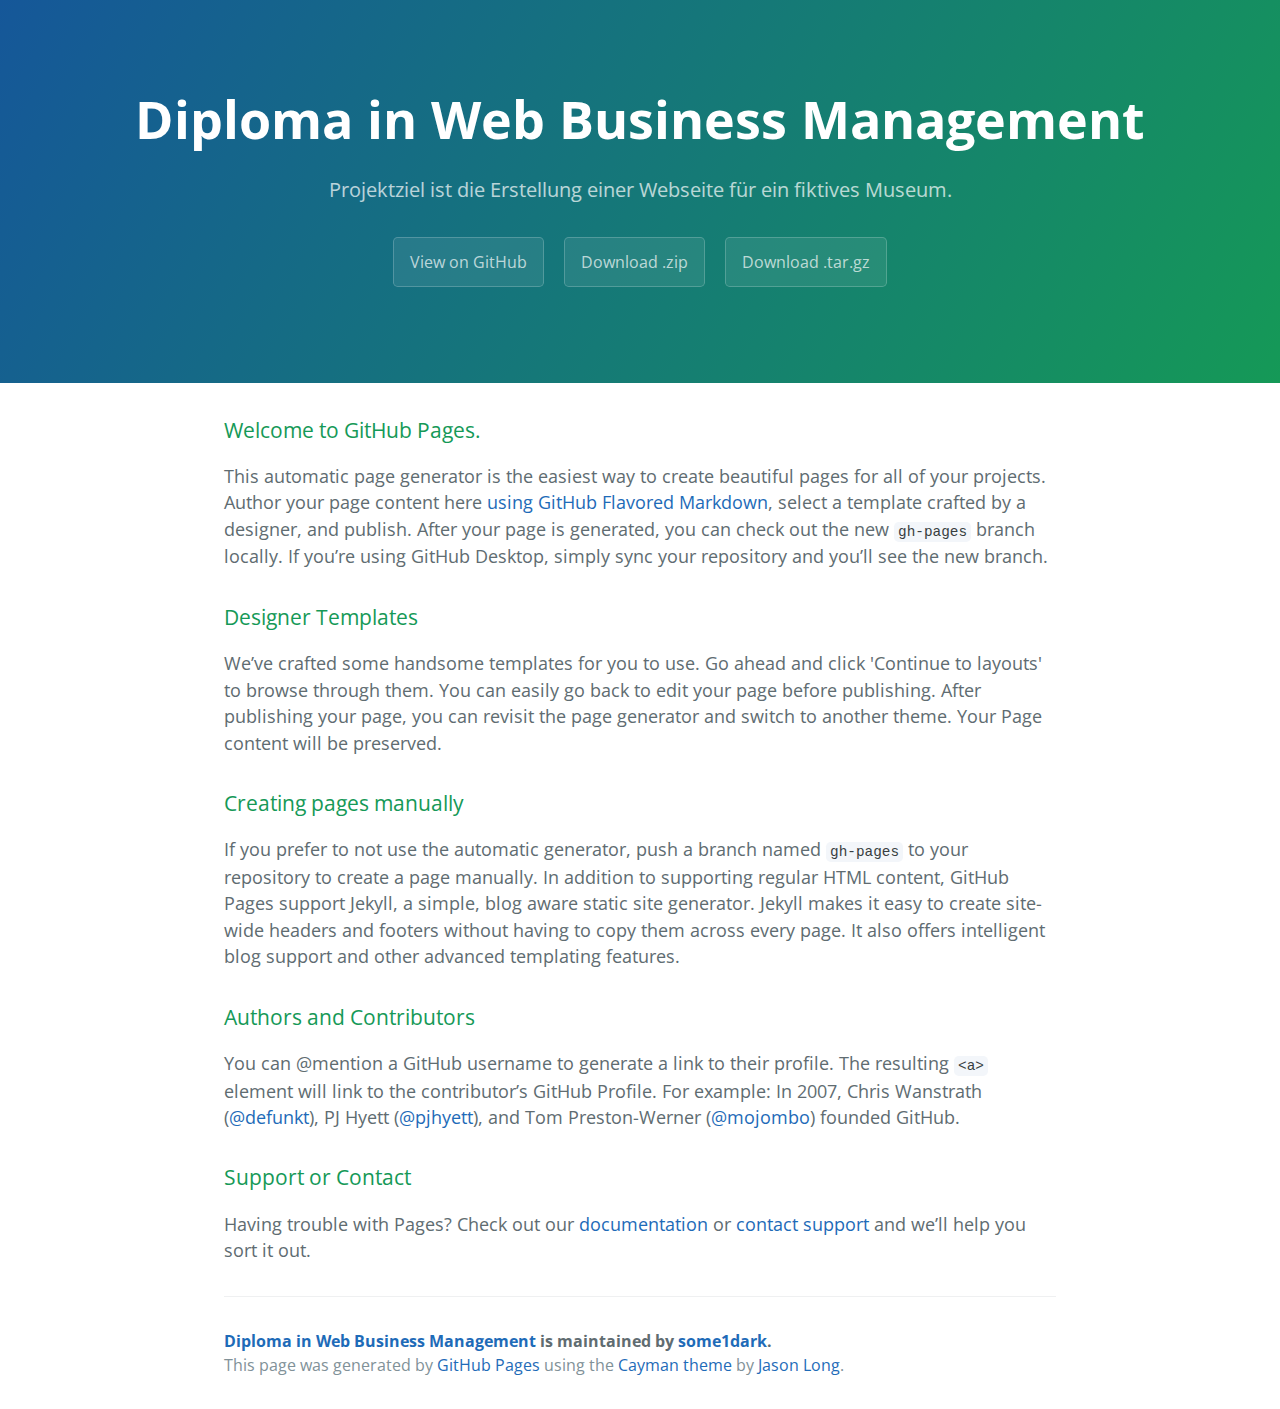
==== index.html @ 63b3d82c "Create gh-pages branch via GitHub" ====
<!DOCTYPE html>
<html lang="en-us">
  <head>
    <meta charset="UTF-8">
    <title>Diploma in Web Business Management by some1dark</title>
    <meta name="viewport" content="width=device-width, initial-scale=1">
    <link rel="stylesheet" type="text/css" href="stylesheets/normalize.css" media="screen">
    <link href='https://fonts.googleapis.com/css?family=Open+Sans:400,700' rel='stylesheet' type='text/css'>
    <link rel="stylesheet" type="text/css" href="stylesheets/stylesheet.css" media="screen">
    <link rel="stylesheet" type="text/css" href="stylesheets/github-light.css" media="screen">
  </head>
  <body>
    <section class="page-header">
      <h1 class="project-name">Diploma in Web Business Management</h1>
      <h2 class="project-tagline">Projektziel ist die Erstellung einer Webseite für ein fiktives Museum.</h2>
      <a href="https://github.com/some1dark/Web-Business-Management-Diploma" class="btn">View on GitHub</a>
      <a href="https://github.com/some1dark/Web-Business-Management-Diploma/zipball/master" class="btn">Download .zip</a>
      <a href="https://github.com/some1dark/Web-Business-Management-Diploma/tarball/master" class="btn">Download .tar.gz</a>
    </section>

    <section class="main-content">
      <h3>
<a id="welcome-to-github-pages" class="anchor" href="#welcome-to-github-pages" aria-hidden="true"><span aria-hidden="true" class="octicon octicon-link"></span></a>Welcome to GitHub Pages.</h3>

<p>This automatic page generator is the easiest way to create beautiful pages for all of your projects. Author your page content here <a href="https://guides.github.com/features/mastering-markdown/">using GitHub Flavored Markdown</a>, select a template crafted by a designer, and publish. After your page is generated, you can check out the new <code>gh-pages</code> branch locally. If you’re using GitHub Desktop, simply sync your repository and you’ll see the new branch.</p>

<h3>
<a id="designer-templates" class="anchor" href="#designer-templates" aria-hidden="true"><span aria-hidden="true" class="octicon octicon-link"></span></a>Designer Templates</h3>

<p>We’ve crafted some handsome templates for you to use. Go ahead and click 'Continue to layouts' to browse through them. You can easily go back to edit your page before publishing. After publishing your page, you can revisit the page generator and switch to another theme. Your Page content will be preserved.</p>

<h3>
<a id="creating-pages-manually" class="anchor" href="#creating-pages-manually" aria-hidden="true"><span aria-hidden="true" class="octicon octicon-link"></span></a>Creating pages manually</h3>

<p>If you prefer to not use the automatic generator, push a branch named <code>gh-pages</code> to your repository to create a page manually. In addition to supporting regular HTML content, GitHub Pages support Jekyll, a simple, blog aware static site generator. Jekyll makes it easy to create site-wide headers and footers without having to copy them across every page. It also offers intelligent blog support and other advanced templating features.</p>

<h3>
<a id="authors-and-contributors" class="anchor" href="#authors-and-contributors" aria-hidden="true"><span aria-hidden="true" class="octicon octicon-link"></span></a>Authors and Contributors</h3>

<p>You can @mention a GitHub username to generate a link to their profile. The resulting <code>&lt;a&gt;</code> element will link to the contributor’s GitHub Profile. For example: In 2007, Chris Wanstrath (<a href="https://github.com/defunkt" class="user-mention">@defunkt</a>), PJ Hyett (<a href="https://github.com/pjhyett" class="user-mention">@pjhyett</a>), and Tom Preston-Werner (<a href="https://github.com/mojombo" class="user-mention">@mojombo</a>) founded GitHub.</p>

<h3>
<a id="support-or-contact" class="anchor" href="#support-or-contact" aria-hidden="true"><span aria-hidden="true" class="octicon octicon-link"></span></a>Support or Contact</h3>

<p>Having trouble with Pages? Check out our <a href="https://help.github.com/pages">documentation</a> or <a href="https://github.com/contact">contact support</a> and we’ll help you sort it out.</p>

      <footer class="site-footer">
        <span class="site-footer-owner"><a href="https://github.com/some1dark/Web-Business-Management-Diploma">Diploma in Web Business Management</a> is maintained by <a href="https://github.com/some1dark">some1dark</a>.</span>

        <span class="site-footer-credits">This page was generated by <a href="https://pages.github.com">GitHub Pages</a> using the <a href="https://github.com/jasonlong/cayman-theme">Cayman theme</a> by <a href="https://twitter.com/jasonlong">Jason Long</a>.</span>
      </footer>

    </section>

  
  </body>
</html>
---- stylesheets/stylesheet.css ----
* {
  box-sizing: border-box; }

body {
  padding: 0;
  margin: 0;
  font-family: "Open Sans", "Helvetica Neue", Helvetica, Arial, sans-serif;
  font-size: 16px;
  line-height: 1.5;
  color: #606c71; }

a {
  color: #1e6bb8;
  text-decoration: none; }
  a:hover {
    text-decoration: underline; }

.btn {
  display: inline-block;
  margin-bottom: 1rem;
  color: rgba(255, 255, 255, 0.7);
  background-color: rgba(255, 255, 255, 0.08);
  border-color: rgba(255, 255, 255, 0.2);
  border-style: solid;
  border-width: 1px;
  border-radius: 0.3rem;
  transition: color 0.2s, background-color 0.2s, border-color 0.2s; }
  .btn + .btn {
    margin-left: 1rem; }

.btn:hover {
  color: rgba(255, 255, 255, 0.8);
  text-decoration: none;
  background-color: rgba(255, 255, 255, 0.2);
  border-color: rgba(255, 255, 255, 0.3); }

@media screen and (min-width: 64em) {
  .btn {
    padding: 0.75rem 1rem; } }

@media screen and (min-width: 42em) and (max-width: 64em) {
  .btn {
    padding: 0.6rem 0.9rem;
    font-size: 0.9rem; } }

@media screen and (max-width: 42em) {
  .btn {
    display: block;
    width: 100%;
    padding: 0.75rem;
    font-size: 0.9rem; }
    .btn + .btn {
      margin-top: 1rem;
      margin-left: 0; } }

.page-header {
  color: #fff;
  text-align: center;
  background-color: #159957;
  background-image: linear-gradient(120deg, #155799, #159957); }

@media screen and (min-width: 64em) {
  .page-header {
    padding: 5rem 6rem; } }

@media screen and (min-width: 42em) and (max-width: 64em) {
  .page-header {
    padding: 3rem 4rem; } }

@media screen and (max-width: 42em) {
  .page-header {
    padding: 2rem 1rem; } }

.project-name {
  margin-top: 0;
  margin-bottom: 0.1rem; }

@media screen and (min-width: 64em) {
  .project-name {
    font-size: 3.25rem; } }

@media screen and (min-width: 42em) and (max-width: 64em) {
  .project-name {
    font-size: 2.25rem; } }

@media screen and (max-width: 42em) {
  .project-name {
    font-size: 1.75rem; } }

.project-tagline {
  margin-bottom: 2rem;
  font-weight: normal;
  opacity: 0.7; }

@media screen and (min-width: 64em) {
  .project-tagline {
    font-size: 1.25rem; } }

@media screen and (min-width: 42em) and (max-width: 64em) {
  .project-tagline {
    font-size: 1.15rem; } }

@media screen and (max-width: 42em) {
  .project-tagline {
    font-size: 1rem; } }

.main-content :first-child {
  margin-top: 0; }
.main-content img {
  max-width: 100%; }
.main-content h1, .main-content h2, .main-content h3, .main-content h4, .main-content h5, .main-content h6 {
  margin-top: 2rem;
  margin-bottom: 1rem;
  font-weight: normal;
  color: #159957; }
.main-content p {
  margin-bottom: 1em; }
.main-content code {
  padding: 2px 4px;
  font-family: Consolas, "Liberation Mono", Menlo, Courier, monospace;
  font-size: 0.9rem;
  color: #383e41;
  background-color: #f3f6fa;
  border-radius: 0.3rem; }
.main-content pre {
  padding: 0.8rem;
  margin-top: 0;
  margin-bottom: 1rem;
  font: 1rem Consolas, "Liberation Mono", Menlo, Courier, monospace;
  color: #567482;
  word-wrap: normal;
  background-color: #f3f6fa;
  border: solid 1px #dce6f0;
  border-radius: 0.3rem; }
  .main-content pre > code {
    padding: 0;
    margin: 0;
    font-size: 0.9rem;
    color: #567482;
    word-break: normal;
    white-space: pre;
    background: transparent;
    border: 0; }
.main-content .highlight {
  margin-bottom: 1rem; }
  .main-content .highlight pre {
    margin-bottom: 0;
    word-break: normal; }
.main-content .highlight pre, .main-content pre {
  padding: 0.8rem;
  overflow: auto;
  font-size: 0.9rem;
  line-height: 1.45;
  border-radius: 0.3rem; }
.main-content pre code, .main-content pre tt {
  display: inline;
  max-width: initial;
  padding: 0;
  margin: 0;
  overflow: initial;
  line-height: inherit;
  word-wrap: normal;
  background-color: transparent;
  border: 0; }
  .main-content pre code:before, .main-content pre code:after, .main-content pre tt:before, .main-content pre tt:after {
    content: normal; }
.main-content ul, .main-content ol {
  margin-top: 0; }
.main-content blockquote {
  padding: 0 1rem;
  margin-left: 0;
  color: #819198;
  border-left: 0.3rem solid #dce6f0; }
  .main-content blockquote > :first-child {
    margin-top: 0; }
  .main-content blockquote > :last-child {
    margin-bottom: 0; }
.main-content table {
  display: block;
  width: 100%;
  overflow: auto;
  word-break: normal;
  word-break: keep-all; }
  .main-content table th {
    font-weight: bold; }
  .main-content table th, .main-content table td {
    padding: 0.5rem 1rem;
    border: 1px solid #e9ebec; }
.main-content dl {
  padding: 0; }
  .main-content dl dt {
    padding: 0;
    margin-top: 1rem;
    font-size: 1rem;
    font-weight: bold; }
  .main-content dl dd {
    padding: 0;
    margin-bottom: 1rem; }
.main-content hr {
  height: 2px;
  padding: 0;
  margin: 1rem 0;
  background-color: #eff0f1;
  border: 0; }

@media screen and (min-width: 64em) {
  .main-content {
    max-width: 64rem;
    padding: 2rem 6rem;
    margin: 0 auto;
    font-size: 1.1rem; } }

@media screen and (min-width: 42em) and (max-width: 64em) {
  .main-content {
    padding: 2rem 4rem;
    font-size: 1.1rem; } }

@media screen and (max-width: 42em) {
  .main-content {
    padding: 2rem 1rem;
    font-size: 1rem; } }

.site-footer {
  padding-top: 2rem;
  margin-top: 2rem;
  border-top: solid 1px #eff0f1; }

.site-footer-owner {
  display: block;
  font-weight: bold; }

.site-footer-credits {
  color: #819198; }

@media screen and (min-width: 64em) {
  .site-footer {
    font-size: 1rem; } }

@media screen and (min-width: 42em) and (max-width: 64em) {
  .site-footer {
    font-size: 1rem; } }

@media screen and (max-width: 42em) {
  .site-footer {
    font-size: 0.9rem; } }
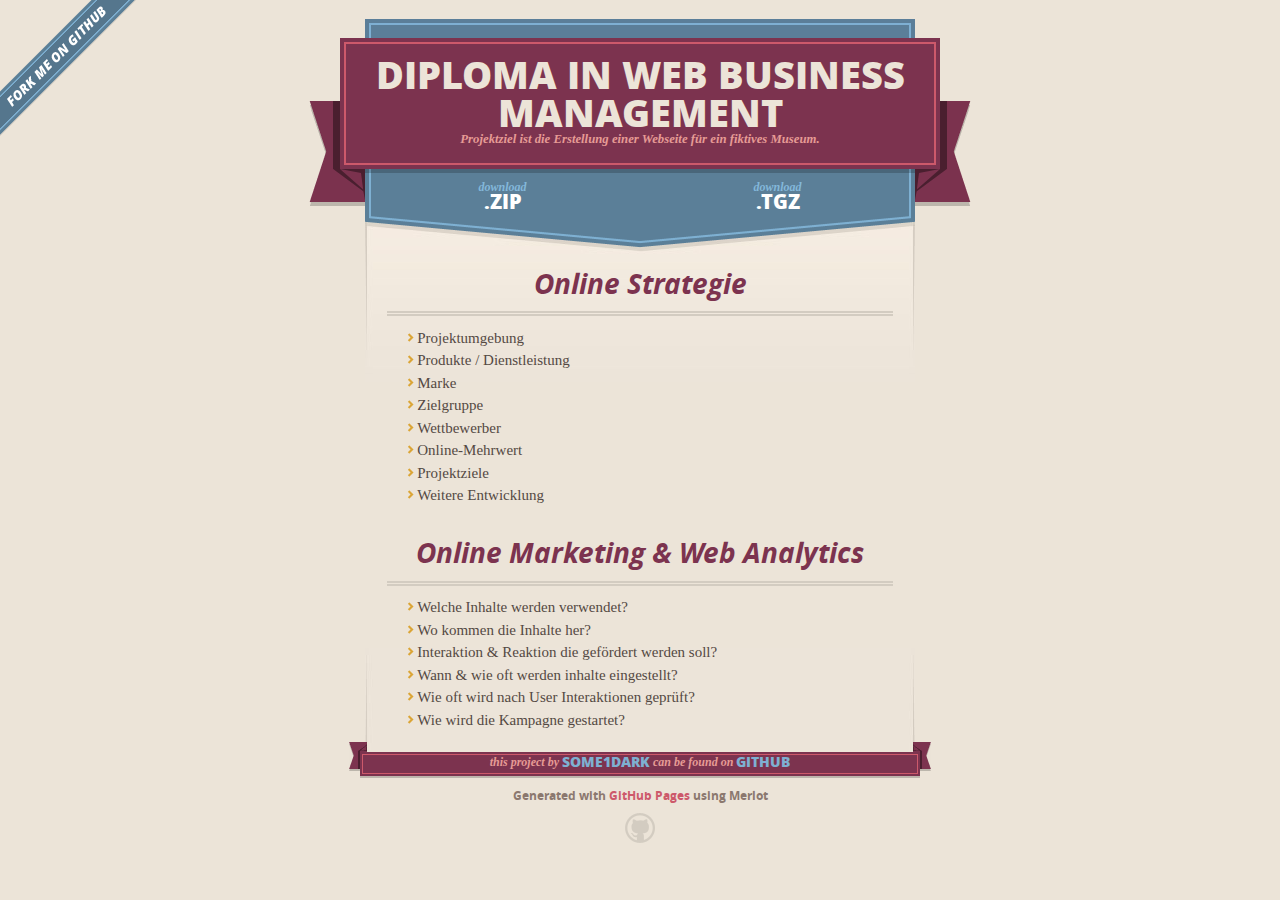
==== commit 21f897fb: "Create gh-pages branch via GitHub" ====
--- a/index.html
+++ b/index.html
@@ -1,57 +1,92 @@
 <!DOCTYPE html>
-<html lang="en-us">
+<html>
   <head>
-    <meta charset="UTF-8">
+    <meta charset='utf-8'>
+    <meta http-equiv="X-UA-Compatible" content="chrome=1">
+    <meta name="viewport" content="width=640">
+
+    <link rel="stylesheet" href="stylesheets/core.css" media="screen">
+    <link rel="stylesheet" href="stylesheets/mobile.css" media="handheld, only screen and (max-device-width:640px)">
+    <link rel="stylesheet" href="stylesheets/github-light.css">
+
+    <script type="text/javascript" src="javascripts/modernizr.js"></script>
+    <script type="text/javascript" src="https://ajax.googleapis.com/ajax/libs/jquery/1.7.1/jquery.min.js"></script>
+    <script type="text/javascript" src="javascripts/headsmart.min.js"></script>
+    <script type="text/javascript">
+      $(document).ready(function () {
+        $('#main_content').headsmart()
+      })
+    </script>
     <title>Diploma in Web Business Management by some1dark</title>
-    <meta name="viewport" content="width=device-width, initial-scale=1">
-    <link rel="stylesheet" type="text/css" href="stylesheets/normalize.css" media="screen">
-    <link href='https://fonts.googleapis.com/css?family=Open+Sans:400,700' rel='stylesheet' type='text/css'>
-    <link rel="stylesheet" type="text/css" href="stylesheets/stylesheet.css" media="screen">
-    <link rel="stylesheet" type="text/css" href="stylesheets/github-light.css" media="screen">
   </head>
+
   <body>
-    <section class="page-header">
-      <h1 class="project-name">Diploma in Web Business Management</h1>
-      <h2 class="project-tagline">Projektziel ist die Erstellung einer Webseite für ein fiktives Museum.</h2>
-      <a href="https://github.com/some1dark/Web-Business-Management-Diploma" class="btn">View on GitHub</a>
-      <a href="https://github.com/some1dark/Web-Business-Management-Diploma/zipball/master" class="btn">Download .zip</a>
-      <a href="https://github.com/some1dark/Web-Business-Management-Diploma/tarball/master" class="btn">Download .tar.gz</a>
-    </section>
+    <a id="forkme_banner" href="https://github.com/some1dark/Web-Business-Management-Diploma">View on GitHub</a>
+    <div class="shell">
 
-    <section class="main-content">
-      <h3>
-<a id="welcome-to-github-pages" class="anchor" href="#welcome-to-github-pages" aria-hidden="true"><span aria-hidden="true" class="octicon octicon-link"></span></a>Welcome to GitHub Pages.</h3>
+      <header>
+        <span class="ribbon-outer">
+          <span class="ribbon-inner">
+            <h1>Diploma in Web Business Management</h1>
+            <h2>Projektziel ist die Erstellung einer Webseite für ein fiktives Museum.</h2>
+          </span>
+          <span class="left-tail"></span>
+          <span class="right-tail"></span>
+        </span>
+      </header>
 
-<p>This automatic page generator is the easiest way to create beautiful pages for all of your projects. Author your page content here <a href="https://guides.github.com/features/mastering-markdown/">using GitHub Flavored Markdown</a>, select a template crafted by a designer, and publish. After your page is generated, you can check out the new <code>gh-pages</code> branch locally. If you’re using GitHub Desktop, simply sync your repository and you’ll see the new branch.</p>
+      <section id="downloads">
+        <span class="inner">
+          <a href="https://github.com/some1dark/Web-Business-Management-Diploma/zipball/master" class="zip"><em>download</em> .ZIP</a><a href="https://github.com/some1dark/Web-Business-Management-Diploma/tarball/master" class="tgz"><em>download</em> .TGZ</a>
+        </span>
+      </section>
+
+
+      <span class="banner-fix"></span>
+
+
+      <section id="main_content">
+        <h3>
+<a id="online-strategie" class="anchor" href="#online-strategie" aria-hidden="true"><span aria-hidden="true" class="octicon octicon-link"></span></a>Online Strategie</h3>
+
+<ul>
+<li>Projektumgebung</li>
+<li>Produkte / Dienstleistung</li>
+<li>Marke</li>
+<li>Zielgruppe</li>
+<li>Wettbewerber</li>
+<li>Online-Mehrwert</li>
+<li>Projektziele</li>
+<li>Weitere Entwicklung</li>
+</ul>
 
 <h3>
-<a id="designer-templates" class="anchor" href="#designer-templates" aria-hidden="true"><span aria-hidden="true" class="octicon octicon-link"></span></a>Designer Templates</h3>
+<a id="online-marketing--web-analytics" class="anchor" href="#online-marketing--web-analytics" aria-hidden="true"><span aria-hidden="true" class="octicon octicon-link"></span></a>Online Marketing &amp; Web Analytics</h3>
 
-<p>We’ve crafted some handsome templates for you to use. Go ahead and click 'Continue to layouts' to browse through them. You can easily go back to edit your page before publishing. After publishing your page, you can revisit the page generator and switch to another theme. Your Page content will be preserved.</p>
+<ul>
+<li>Welche Inhalte werden verwendet?</li>
+<li>Wo kommen die Inhalte her?</li>
+<li>Interaktion &amp; Reaktion die gefördert werden soll?</li>
+<li>Wann &amp; wie oft werden inhalte eingestellt?</li>
+<li>Wie oft wird nach User Interaktionen geprüft?</li>
+<li>Wie wird die Kampagne gestartet?</li>
+</ul>
+      </section>
 
-<h3>
-<a id="creating-pages-manually" class="anchor" href="#creating-pages-manually" aria-hidden="true"><span aria-hidden="true" class="octicon octicon-link"></span></a>Creating pages manually</h3>
-
-<p>If you prefer to not use the automatic generator, push a branch named <code>gh-pages</code> to your repository to create a page manually. In addition to supporting regular HTML content, GitHub Pages support Jekyll, a simple, blog aware static site generator. Jekyll makes it easy to create site-wide headers and footers without having to copy them across every page. It also offers intelligent blog support and other advanced templating features.</p>
-
-<h3>
-<a id="authors-and-contributors" class="anchor" href="#authors-and-contributors" aria-hidden="true"><span aria-hidden="true" class="octicon octicon-link"></span></a>Authors and Contributors</h3>
-
-<p>You can @mention a GitHub username to generate a link to their profile. The resulting <code>&lt;a&gt;</code> element will link to the contributor’s GitHub Profile. For example: In 2007, Chris Wanstrath (<a href="https://github.com/defunkt" class="user-mention">@defunkt</a>), PJ Hyett (<a href="https://github.com/pjhyett" class="user-mention">@pjhyett</a>), and Tom Preston-Werner (<a href="https://github.com/mojombo" class="user-mention">@mojombo</a>) founded GitHub.</p>
-
-<h3>
-<a id="support-or-contact" class="anchor" href="#support-or-contact" aria-hidden="true"><span aria-hidden="true" class="octicon octicon-link"></span></a>Support or Contact</h3>
-
-<p>Having trouble with Pages? Check out our <a href="https://help.github.com/pages">documentation</a> or <a href="https://github.com/contact">contact support</a> and we’ll help you sort it out.</p>
-
-      <footer class="site-footer">
-        <span class="site-footer-owner"><a href="https://github.com/some1dark/Web-Business-Management-Diploma">Diploma in Web Business Management</a> is maintained by <a href="https://github.com/some1dark">some1dark</a>.</span>
-
-        <span class="site-footer-credits">This page was generated by <a href="https://pages.github.com">GitHub Pages</a> using the <a href="https://github.com/jasonlong/cayman-theme">Cayman theme</a> by <a href="https://twitter.com/jasonlong">Jason Long</a>.</span>
+      <footer>
+        <span class="ribbon-outer">
+          <span class="ribbon-inner">
+            <p>this project by <a href="https://github.com/some1dark">some1dark</a> can be found on <a href="https://github.com/some1dark/Web-Business-Management-Diploma">GitHub</a></p>
+          </span>
+          <span class="left-tail"></span>
+          <span class="right-tail"></span>
+        </span>
+        <p>Generated with <a href="https://pages.github.com">GitHub Pages</a> using Merlot</p>
+        <span class="octocat"></span>
       </footer>
 
-    </section>
+    </div>
 
-  
+    
   </body>
 </html>
--- a/stylesheets/core.css
+++ b/stylesheets/core.css
@@ -0,0 +1,3 @@
+@import url("screen.css");
+@import url("non-screen.css") handheld;
+@import url("non-screen.css") only screen and (max-device-width:640px);--- a/stylesheets/mobile.css
+++ b/stylesheets/mobile.css
@@ -0,0 +1,510 @@
+/* Generated by Font Squirrel (http://www.fontsquirrel.com) on February 9, 2012 */
+
+
+@font-face {
+  font-family: 'Open Sans';
+  src: url('../fonts/opensans-regular-webfont.eot');
+  src: url('../fonts/opensans-regular-webfont.eot?#iefix') format('embedded-opentype'),
+       url('../fonts/opensans-regular-webfont.woff') format('woff'),
+       url('../fonts/opensans-regular-webfont.ttf') format('truetype'),
+       url('../fonts/opensans-regular-webfont.svg#OpenSansRegular') format('svg');
+  font-weight: normal;
+  font-style: normal;
+}
+
+@font-face {
+  font-family: 'Open Sans';
+  src: url('../fonts/opensans-italic-webfont.eot');
+  src: url('../fonts/opensans-italic-webfont.eot?#iefix') format('embedded-opentype'),
+       url('../fonts/opensans-italic-webfont.woff') format('woff'),
+       url('../fonts/opensans-italic-webfont.ttf') format('truetype'),
+       url('../fonts/opensans-italic-webfont.svg#OpenSansItalic') format('svg');
+  font-weight: normal;
+  font-style: italic;
+}
+
+@font-face {
+  font-family: 'Open Sans';
+  src: url('../fonts/opensans-bold-webfont.eot');
+  src: url('../fonts/opensans-bold-webfont.eot?#iefix') format('embedded-opentype'),
+       url('../fonts/opensans-bold-webfont.woff') format('woff'),
+       url('../fonts/opensans-bold-webfont.ttf') format('truetype'),
+       url('../fonts/opensans-bold-webfont.svg#OpenSansBold') format('svg');
+  font-weight: bold;
+  font-style: normal;
+}
+
+@font-face {
+  font-family: 'Open Sans';
+  src: url('../fonts/opensans-bolditalic-webfont.eot');
+  src: url('../fonts/opensans-bolditalic-webfont.eot?#iefix') format('embedded-opentype'),
+       url('../fonts/opensans-bolditalic-webfont.woff') format('woff'),
+       url('../fonts/opensans-bolditalic-webfont.ttf') format('truetype'),
+       url('../fonts/opensans-bolditalic-webfont.svg#OpenSansBoldItalic') format('svg');
+  font-weight: bold;
+  font-style: italic;
+}
+
+@font-face {
+  font-family: 'Open Sans';
+  src: url('../fonts/opensans-extrabold-webfont.eot');
+  src: url('../fonts/opensans-extrabold-webfont.eot?#iefix') format('embedded-opentype'),
+       url('../fonts/opensans-extrabold-webfont.woff') format('woff'),
+       url('../fonts/opensans-extrabold-webfont.ttf') format('truetype'),
+       url('../fonts/opensans-extrabold-webfont.svg#OpenSansExtrabold') format('svg');
+  font-weight: bolder;
+  font-style: normal;
+}
+
+
+/* http://meyerweb.com/eric/tools/css/reset/ 
+   v2.0 | 20110126
+   License: none (public domain)
+*/
+
+html, body, div, span, applet, object, iframe,
+h1, h2, h3, h4, h5, h6, p, blockquote, pre,
+a, abbr, acronym, address, big, cite, code,
+del, dfn, em, img, ins, kbd, q, s, samp,
+small, strike, strong, sub, sup, tt, var,
+b, u, i, center,
+dl, dt, dd, ol, ul, li,
+fieldset, form, label, legend,
+table, caption, tbody, tfoot, thead, tr, th, td,
+article, aside, canvas, details, embed, 
+figure, figcaption, footer, header, hgroup, 
+menu, nav, output, ruby, section, summary,
+time, mark, audio, video {
+  margin: 0;
+  padding: 0;
+  border: 0;
+  font-size: 100%;
+  font: inherit;
+  vertical-align: baseline;
+}
+/* HTML5 display-role reset for older browsers */
+article, aside, details, figcaption, figure, 
+footer, header, hgroup, menu, nav, section {
+  display: block;
+}
+body {
+  line-height: 1;
+}
+ol, ul {
+  list-style: none;
+}
+blockquote, q {
+  quotes: none;
+}
+blockquote:before, blockquote:after,
+q:before, q:after {
+  content: '';
+  content: none;
+}
+table {
+  border-collapse: collapse;
+  border-spacing: 0;
+}
+
+header, footer, section {
+  display: block;
+  position: relative;
+}
+
+/* STYLES */
+
+div.shell {
+  display: block;
+  width: 640px;
+  margin: 0 auto;
+}
+
+a#forkme_banner {
+  display: none;
+}
+
+/* header */
+
+header {
+  position: relative;
+  z-index: 2;
+  margin: 0;
+  max-width: 640px;
+  top: 51px;
+}
+
+header span.ribbon-inner {
+  position: relative;
+  display: block;
+  background-color: #cd596b;
+  border: 8px solid #7c334f;
+  padding: 6px;
+  z-index: 1;
+}
+
+header span.left-tail, header span.right-tail {
+  position: relative;
+  display: block;
+  width: 19px;
+  height: 10px;
+  background: transparent url(../images/ribbon-tail-sprite-2x.png) 0 0 no-repeat;
+  position: absolute;
+  bottom: -10px;
+  z-index: 0;
+}
+
+header span.left-tail {
+  background-position: 0 0;
+  left: 0;
+}
+
+header span.right-tail {
+  background-position: -19px 0;
+  right: 0;
+}
+
+header h1 {
+  background-color: #7c334f;
+  font-size: 2em;
+  font-weight: bolder;
+  font-style: normal;
+  text-transform: uppercase;
+  color: #ece4d8;
+  text-align: center;
+  line-height:1;  
+  padding: 14px 20px 0;
+}
+
+header h2 {
+  background-color: #7c334f;
+  font: bold italic .85em/1.5 Georgia, Times, “Times New Roman”, serif;
+  color: #e69b95;
+  padding-bottom: 14px;
+  margin-top: -3px;
+  text-align: center;
+}
+
+section#downloads {
+  position: relative;
+  display: block;
+  height: 171px;
+  width: 602px;
+  padding-bottom: 150px;
+  margin: 51px auto -250px;
+  z-index: 1;
+  background: transparent url(../images/shield.png) center 0 no-repeat;
+}
+
+section#downloads a {
+  display: none;
+}
+
+span.banner-fix {
+  background: transparent url(../images/shield-fallback.png) center top no-repeat;
+  display: block;
+  height: 31px;
+  position: absolute;
+  width: 640px;
+  top: 20px;
+
+}
+
+section#main_content {
+  z-index: 2;
+  padding: 20px 40px 0;
+  min-height:185px;
+}
+
+/* footer */
+
+footer {
+  background: none;
+  padding-top: 104px;
+  margin: -94px auto 40px;
+  max-width:640px;
+  text-align: center;
+}
+
+footer span.ribbon-outer {
+  display: block;
+  position: relative;
+  border-bottom: 2px solid #bdb6ad;
+}
+
+footer span.ribbon-inner {
+  position: relative;
+  display: block;
+  background-color: #cd596b;
+  border: 8px solid #7c334f;
+  padding: 6px;
+  z-index: 1;
+}
+
+footer p {
+  font-family: 'Open Sans', sans-serif;
+  font-weight: bold;
+  font-size: .6em;
+  color: #8b786f;
+}
+
+footer a {
+  color: #cd596b;
+}
+
+footer span.ribbon-inner p {
+  background-color: #7c334f;
+  margin: 0;
+  color: #e69b95;
+  font: bold italic 22px/1 Georgia, Times, “Times New Roman”, serif;
+  height: auto;
+  line-height: 1.1;
+  padding: 20px 0px 10px;
+}
+
+footer span.ribbon-inner a {
+  display: block;
+  position: relative;
+  bottom: 0;
+  color: #7eb0d2;
+  font-family: 'Open Sans', sans-serif;
+  text-transform: uppercase;
+  font-style: normal;
+  font-weight: bolder;
+  font-size: 38px;
+  padding-bottom: 10px;
+}
+
+footer span.ribbon-inner a:hover {
+  color: #7eb0d2;
+}
+
+footer span.left-tail, footer span.right-tail {
+  position: relative;
+  display: block;
+  width: 23px;
+  height: 126px;
+  background: transparent url(../images/small-ribbon-tail-sprite-2x.png) 0 0 no-repeat;
+  position: absolute;
+  top: -126px;
+  z-index: 0;
+}
+
+footer span.left-tail {
+  background-position: 0 0;
+  left: 0;
+}
+
+footer span.right-tail {
+  background-position: -23px 0;
+  right: 0;
+}
+
+footer span.octocat {
+  background: transparent url(../images/octocat-2x.png) 0 0 no-repeat;
+  display: block;
+  width: 60px;
+  height: 60px;
+  margin: 20px auto 0;}
+
+/* content */
+
+body {
+  background: #ece4d8;
+  font: normal normal 30px/1.5 Georgia, Palatino,” Palatino Linotype”, Times, “Times New Roman”, serif;
+  color: #544943;
+  -webkit-font-smoothing: antialiased;
+}
+
+a, a:hover {
+  color: #417090;
+}
+
+a {
+  text-decoration: none;
+}
+
+a:hover {
+  text-decoration: underline;
+}
+
+h1,h2,h3,h4,h5,h6 {
+  font-family: 'Open Sans', sans-serif;
+  font-weight: bold;
+}
+
+p {
+  margin: .7em 0 0;
+}
+
+strong {
+  font-weight: bold;
+}
+
+em {
+  font-style: italic;
+}
+
+ol {
+  margin: .7em 0;
+  list-style-type: decimal;
+  padding-left: 1.35em;
+}
+
+ul {
+  margin: .7em 0;
+  padding-left: 1.35em;
+}
+
+ul li {
+  padding-left: 20px;
+  background: transparent url(../images/chevron-2x.png) left 15px no-repeat;
+}
+
+blockquote {
+  font-family: 'Open Sans', sans-serif;
+  margin: 20px 0;
+  color: #8b786f;
+  padding-left: 1.35em;
+  background: transparent url('../images/blockquote-gfx-2x.png') 0 8px no-repeat;
+}
+
+img {
+  -webkit-box-shadow: 0px 4px 0px #bdb6ad;
+  -moz-box-shadow: 0px 4px 0px #bdb6ad;
+  box-shadow: 0px 4px 0px #bdb6ad;
+  border: 4px solid #fff6e9;
+  max-width: 556px;
+}
+
+hr {
+  border: none;
+  outline: none;
+  height: 42px;
+  background: transparent url('../images/hr-2x.jpg') center center repeat-x;
+  margin: 0 0 20px;
+}
+
+code {
+  background: #fff6e9;
+  font: normal normal .9em/1.7 "Lucida Sans Typewriter", "Lucida Console", Monaco, "Bitstream Vera Sans Mono", monospace;
+  padding: 0 5px 1px;
+}
+
+pre {
+  margin: 10px 0 20px;
+  padding: .7em;
+  background: #fff6e9;
+  border-bottom: 4px solid #bdb6ad;
+  font: normal normal .9em/1.7 "Lucida Sans Typewriter", "Lucida Console", Monaco, "Bitstream Vera Sans Mono", monospace;
+  overflow: auto;
+}
+
+table {
+  background: #fff6e9;
+  display: table;
+  width: 100%;
+  border-collapse: separate;
+  border-bottom: 4px solid #bdb6ad;
+  margin: 10px 0;
+}
+
+tr {
+  display: table-row;
+}
+
+th {
+  display: table-cell;
+  padding: 2px 10px;
+  border: solid #ece4d8;
+  border-width: 0 4px 4px 0;
+  color: #cd596b;
+  font-family: 'Open Sans', sans-serif;
+  font-weight: bold;
+  font-size: .85em;
+}
+
+td {
+  display: table-cell;
+  padding: 0 .7em;
+  border: solid #ece4d8;
+  border-width: 0 4px 4px 0;
+}
+
+td:last-child, th:last-child {
+  border-right: none;
+}
+
+tr:last-child td {
+  border-bottom: none;
+}
+
+dl {
+  margin: .7em 0 20px;
+}
+
+dt {
+  font-family: 'Open Sans', sans-serif;
+  font-weight: bold;
+}
+
+dd {
+  padding-left: 1.35em;
+}
+
+dd p:first-child {
+  margin-top: 0;
+}
+
+/* Content based headers */
+
+#main_content > .header-level-1:first-child,
+#main_content > .header-level-2:first-child,
+#main_content > .header-level-3:first-child,
+#main_content > .header-level-4:first-child,
+#main_content > .header-level-5:first-child,
+#main_content > .header-level-6:first-child {
+  margin-top: 0;
+}
+
+.header-level-1 {
+  font-size: 1.85em;
+  border-bottom: .2em double #d3ccc1;
+  color: #7c334f;
+  text-align: center;
+  font-style: italic;
+  margin: 1.1em 0 .38em;
+  line-height: 1.2;
+  padding-bottom: 10px
+}
+
+.header-level-2 {
+  font-size: 1.58em;
+  color: #7c334f;
+  margin: .95em 0 .5em;
+  border-bottom: .1em solid #D3CCC1;
+  line-height: 1.2;
+  padding-bottom: 10px
+}
+
+.header-level-3 {
+  margin: 20px 0 10px;
+  font-size: 1.45em;
+}
+
+.header-level-4 {
+  margin: .6em 0;
+  font-size: 1.2em;
+  color: #cd596b;
+}
+
+.header-level-5 {
+  margin: .7em 0;
+  font-size: 1em;
+  color: #8b786f;
+}
+
+.header-level-6 {
+  margin: .8em 0;
+  font-size: .85em;
+  font-style: italic;
+}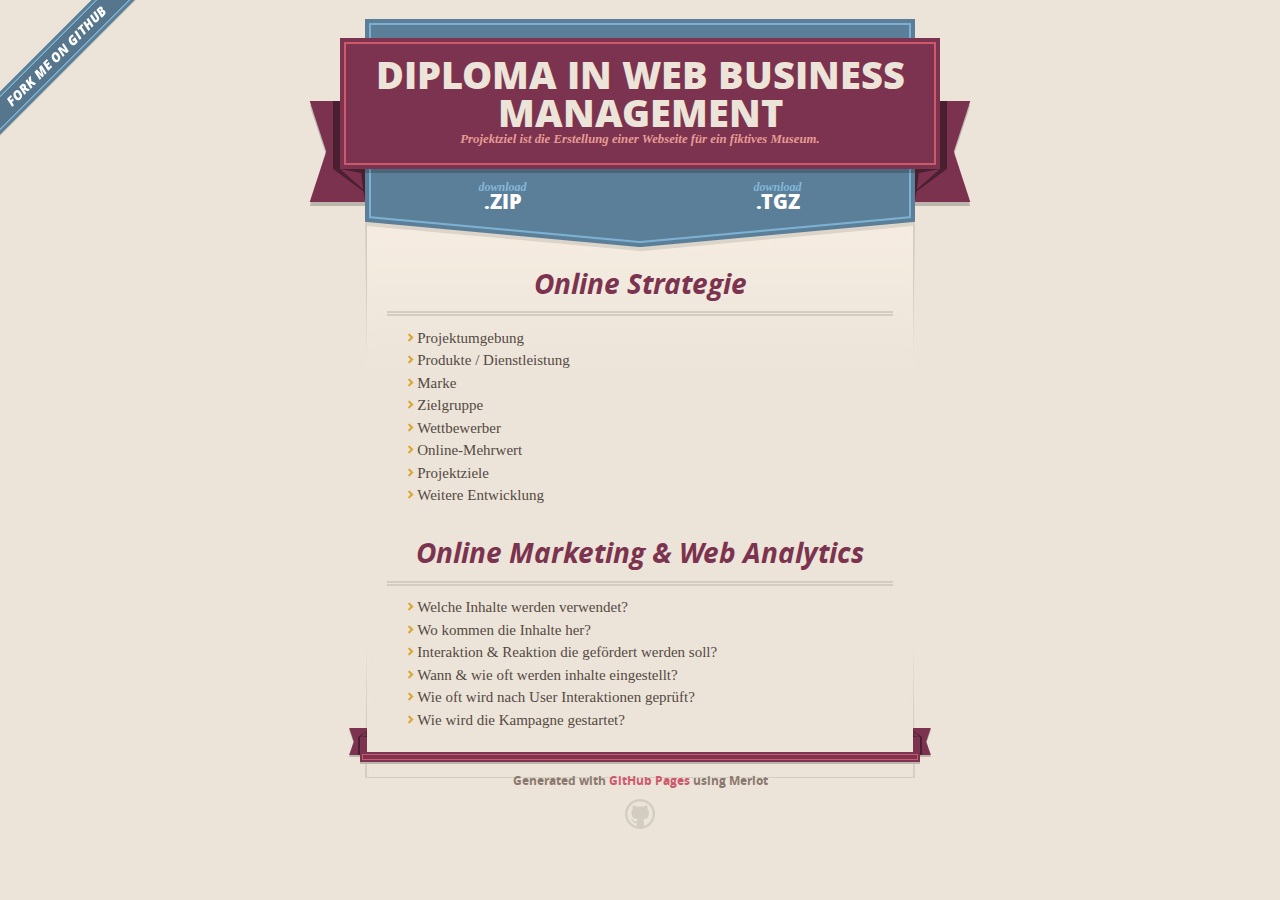
==== commit 304533ab: "Update index.html" ====
--- a/index.html
+++ b/index.html
@@ -17,7 +17,7 @@
         $('#main_content').headsmart()
       })
     </script>
-    <title>Diploma in Web Business Management by some1dark</title>
+    <title>Diploma in Web Business Management von Stephen James Morris</title>
   </head>
 
   <body>
@@ -76,7 +76,7 @@
       <footer>
         <span class="ribbon-outer">
           <span class="ribbon-inner">
-            <p>this project by <a href="https://github.com/some1dark">some1dark</a> can be found on <a href="https://github.com/some1dark/Web-Business-Management-Diploma">GitHub</a></p>
+            <p></p>
           </span>
           <span class="left-tail"></span>
           <span class="right-tail"></span>
